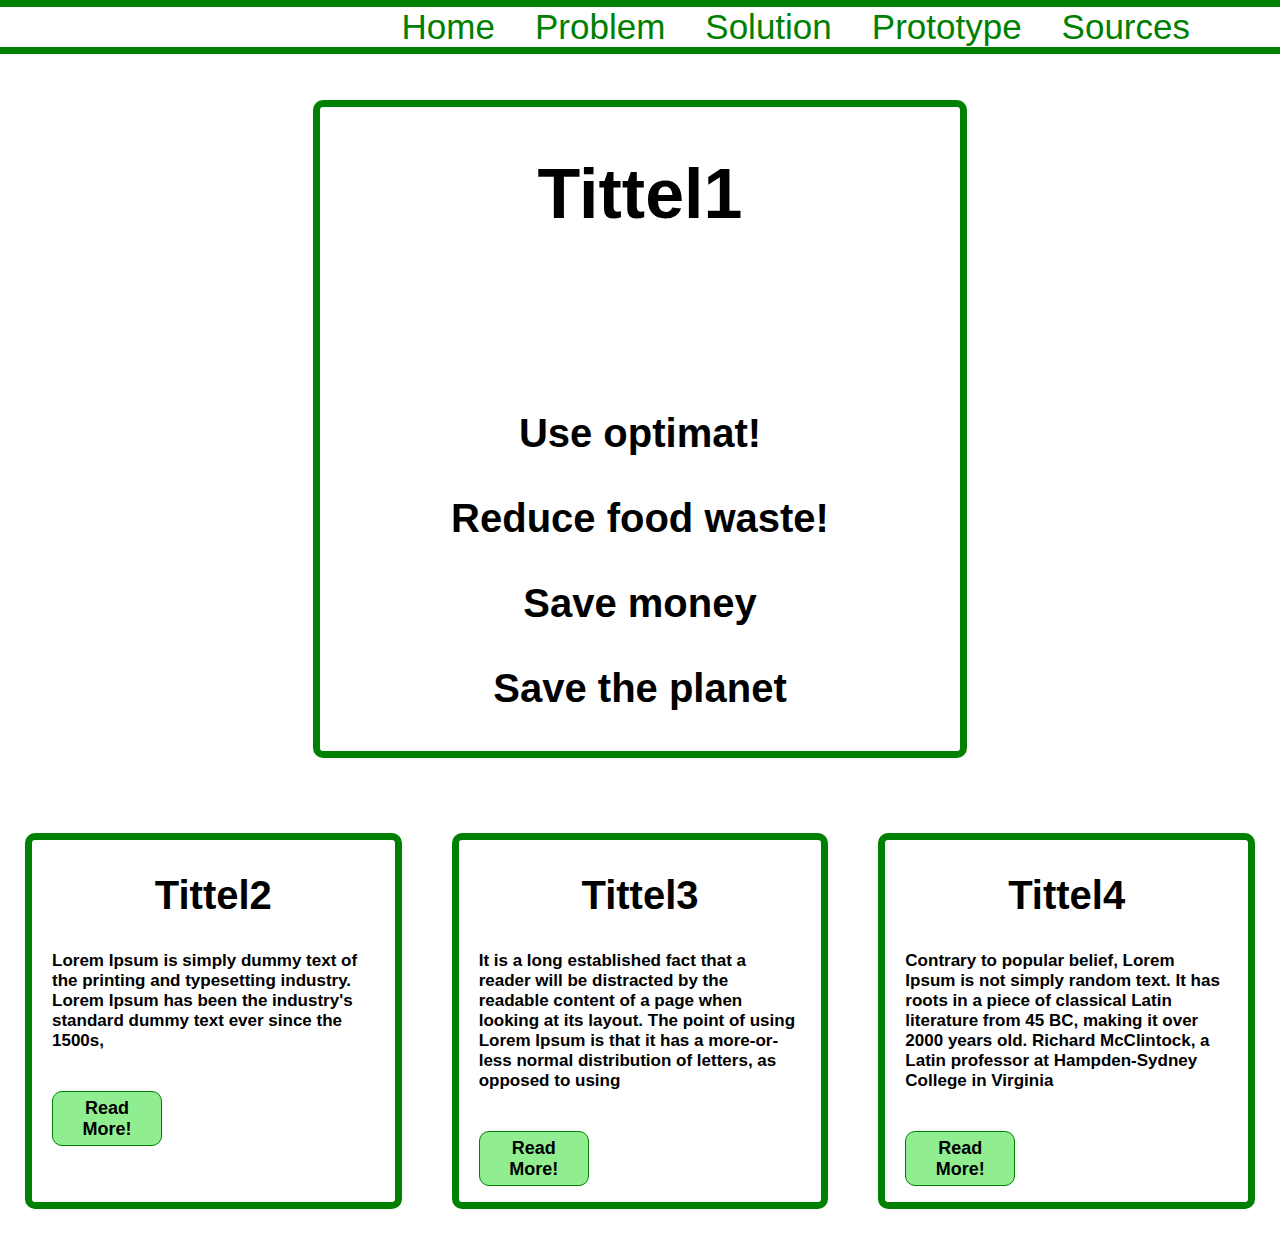
==== home.html @ 686adeed "ny navbar (kristian)" ====
<!DOCTYPE html>
<html lang="en">
    <head>
        <meta charset="UTF-8" />
        <title>Web final project</title>
        <link rel="stylesheet" type="text/css" href="stylesheet/style.css" />
        <link rel="stylesheet" type="text/css" href="stylesheet/Navbar.css">
    </head>
    <body>
        <div class="nav">
            <div class = "Nav_logo"><a href="">
                <img src="link til logo her" alt="" width="110px">
            </a></div>
            <div class = "Nav_text">
                <div class="Nav_text1"><a href="home.html">Home</a></div>
                <div class="Nav_text1"><a href="">Problem</a></div>
                <div class="Nav_text1"><a href="solution.html">Solution</a></div>
                <div class="Nav_text1"><a href="prototype.html">Prototype</a></div>
                <div class="Nav_text1"><a href="">Sources</a></div>
            </div>
            
            <div class="dropdown">
            <div class = "burger">
                <div class = "line1"></div>
                <div class = "line2"></div>
                <div class = "line3"></div>
            </div>
                    <div class="dropdown_content">
                    <div class="Nav_text2"><a href="home.html">Home</a></div>
                    <div class="Nav_text2"><a href="">Problem</a></div>
                    <div class="Nav_text2"><a href="solution.html">Solution</a></div>
                    <div class="Nav_text2"><a href="prototype.html">Prototype</a></div>
                    <div class="Nav_text2"><a href="">Sources</a></div>
                </div>
            </div>
        
        
                
            
        </div>
        <main>
            <div class="container1">
                <div class="box1">
                    <h1>
                        Tittel1
                        <div class="logo">
                            <img src="Images/logo.png" alt="" width="200px" />
                        </div>
                    </h1>
                    <h2>
                        <p>Use optimat!</p>
                        <p>Reduce food waste!</p>
                        <p>Save money</p>
                        <p>Save the planet</p>
                    </h2>
                </div>
            </div>
            <div class="container2">
                <div class="box2">
                    <h2>Tittel2</h2>
                    <h4>
                        <p>
                            Lorem Ipsum is simply dummy text of the printing and
                            typesetting industry. Lorem Ipsum has been the
                            industry's standard dummy text ever since the 1500s,
                        </p>
                    </h4>

                    <p>
                        <a href="Navbar2.html"
                            ><button type="button">Read More!</button></a
                        >
                    </p>
                </div>

                <div class="box2">
                    <h2>Tittel3</h2>

                    <h4>
                        <p>
                            It is a long established fact that a reader will be
                            distracted by the readable content of a page when
                            looking at its layout. The point of using Lorem
                            Ipsum is that it has a more-or-less normal
                            distribution of letters, as opposed to using
                        </p>
                    </h4>

                    <p>
                        <a href="Navbar2.html"
                            ><button type="button">Read More!</button></a
                        >
                    </p>
                </div>
                <div class="box2">
                    <h2>Tittel4</h2>

                    <h4>
                        <p>
                            Contrary to popular belief, Lorem Ipsum is not
                            simply random text. It has roots in a piece of
                            classical Latin literature from 45 BC, making it
                            over 2000 years old. Richard McClintock, a Latin
                            professor at Hampden-Sydney College in Virginia
                        </p>
                    </h4>

                    <p>
                        <a href="Navbar2.html"
                            ><button type="button">Read More!</button></a
                        >
                    </p>
                </div>
            </div>
        </main>
    </body>
</html>
---- stylesheet/style.css ----
.container1 {
    display: flex;
}
.container2 {
    display: flex;
}
.box1 {
    margin-top: 100px;
    border: solid;
    border-width: 7px 7px 7px 7px;
    border-radius: 10px;
    border-color: green;
    margin-right: auto;
    margin-left: auto;
    background-color: white;
    color: black;
    width: 50%;
}
.logo {
    margin-bottom: auto;
    margin-top: auto;
    margin-top: 50px;
}
.box2 {
    border: solid;
    border-width: 7px 7px 7px 7px;
    border-radius: 10px;
    border-color: green;
    margin: 25px;
    flex: 1;
    background-color: white;
    color: black;
    margin-top: 75px;
}

h1 {
    text-align: center;
    font-size: 70px;
}
h2 {
    font-size: 40px;
    text-align: center;
}
h4 {
    margin: 20px;
    font-size: 17px;
}
button {
    height: 55px;
    width: 110px;
    border-radius: 10px;
    background-color: lightgreen;
    margin-left: auto;
    margin-right: auto;
    font-weight: 800;
    border: solid;
    border-width: 1px 1px 1px 1px;
    border-color: green;
    color: black;
    font-size: 18px;
    cursor: pointer;
    position: relative;
    margin-left: 20px;
    margin-top: 20px;
}
button:hover {
    background-color: green;
    color: white;
    border-color: black;
}

#body {
    display: flex;
    flex-direction: column;
    flex-wrap: wrap;
    justify-content: center;
    align-content: center;
}

#row {
    display: flex;
    flex-direction: row;
    flex-wrap: wrap;
}

#divText3 {
    width: 30%;
    padding-bottom: 20px;
}

#divImg3 {
    width: 40%;
    padding-bottom: 20px;
}

#divImg3 img {
    width: 40%;
    height: 70%;
}

#divText {
    padding-bottom: 20px;
    width: 50%;
}

#text {
    font-size: 30px;
}
@media only screen and (max-width: 1024px) {
    #divText3 {
        width: 100%;
    }

    #divImg3 img {
        width: 20%;
    }

    #divImg3 {
        width: 100%;
    }

    #divText {
        width: 100%;
    }

    .container2 {
        flex-direction: column;
    }
    h1 {
        font-size: 45px;
    }
    h2 {
        font-size: 20px;
    }
    .box2 {
        margin-right: 150px;
        margin-left: 150px;
        margin-top: 50px;
        margin-bottom: 50px;
    }
    .box1 {
        margin-bottom: 100px;
    }
    .nav img {
        width: 75px;
    }
    a {
        font-size: 25px;
    }
    button {
        margin-bottom: 20px;
    }
}

@media only screen and (max-width: 900px) {
    #text {
        font-size: 20px;
    }
}
---- stylesheet/Navbar.css ----
body{
    margin: 0;
    background-color: white;
    min-width: 0px;
    font-family: "Arial", Times, Sans-serif;
}

.nav{
    position: fixed;
    display: flex;
    width: 100%;
    border: solid;
    border-width: 7px 0px 7px 0px;
    border-color: green;
    justify-content: space-between;
    background-color: white;
    

}
.Nav_text{
    display: flex;
    order: 2;
    margin-right: 50px;
    margin-top:auto;
    margin-bottom: auto;
}
a{
    text-decoration: none;
    color: green;
    font-size: 35px;
}
a:hover{
    text-decoration: underline;
}
.Nav_logo{
    order:2;
    margin-left: 10px;
    margin-right: 60px;
}
.Nav_text1{
    margin-right: 40px;
  }
.dropdown{
    display: none;
    order: 2;
    margin-top: auto;
    margin-bottom: auto;
    cursor: pointer;
    margin-right: 84px;
}
.burger{
    border: solid;
    border-width: 5px;
    border-color: green;
    border-radius: 100px;
    padding: 10px;
    margin-left: 10px;
    margin-right: 10px;
}
.burger div{
    width: 40px;
    height: 10px;
    background-color: green;
    margin: 7px;
    order: 3;
    border-radius: 10px;
}  

.dropdown_content {
    display: none;
    position: absolute;
    background-color: white;
    min-width: 250px;
    padding: 25px 10px;
    z-index: 1;
    box-shadow: 0 25px 20px rgba(0, 0, 0, 0.3);
    line-height: 60px; 
    height: 1000%;
    right: 0;
    text-align: center;
}

.dropdown:hover .dropdown_content {
  display: block;
}

@media only screen and (max-width: 1024px) {
    .Nav_text{
        display: none;
    }
    .dropdown{
        display:block
    }
}
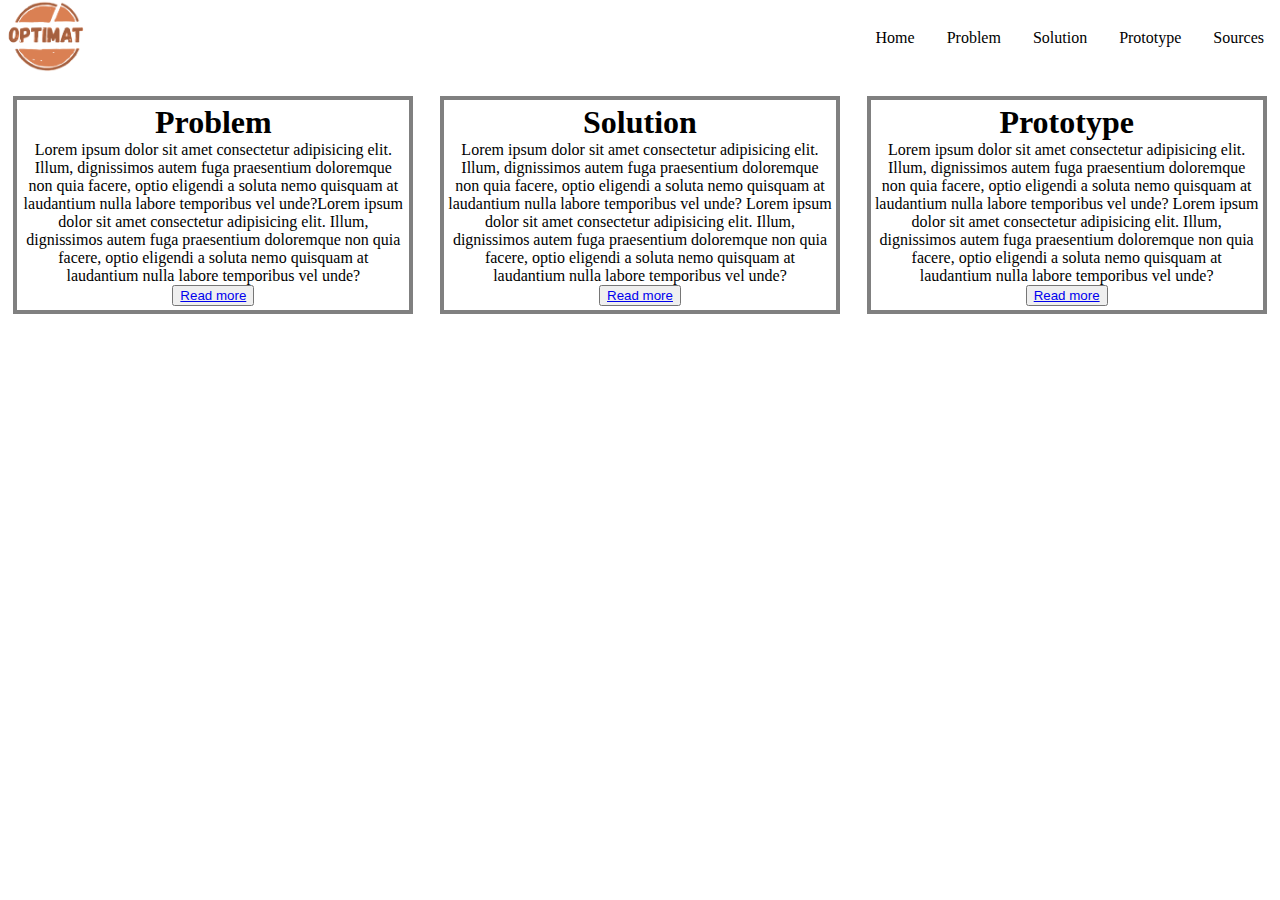
==== commit 8ccc9ec1: "lå til logo" ====
--- a/home.html
+++ b/home.html
@@ -3,115 +3,52 @@
     <head>
         <meta charset="UTF-8" />
         <title>Web final project</title>
-        <link rel="stylesheet" type="text/css" href="stylesheet/style.css" />
-        <link rel="stylesheet" type="text/css" href="stylesheet/Navbar.css">
+        <link rel="stylesheet" href="stylesheet/style.css" />
     </head>
     <body>
-        <div class="nav">
-            <div class = "Nav_logo"><a href="">
-                <img src="link til logo her" alt="" width="110px">
-            </a></div>
-            <div class = "Nav_text">
-                <div class="Nav_text1"><a href="home.html">Home</a></div>
-                <div class="Nav_text1"><a href="">Problem</a></div>
-                <div class="Nav_text1"><a href="solution.html">Solution</a></div>
-                <div class="Nav_text1"><a href="prototype.html">Prototype</a></div>
-                <div class="Nav_text1"><a href="">Sources</a></div>
+        <header>
+            <div>
+                <img class="logo" src="imgs/optimat-logo.png" alt="Optimat logo" />
             </div>
-            
-            <div class="dropdown">
-            <div class = "burger">
-                <div class = "line1"></div>
-                <div class = "line2"></div>
-                <div class = "line3"></div>
-            </div>
-                    <div class="dropdown_content">
-                    <div class="Nav_text2"><a href="home.html">Home</a></div>
-                    <div class="Nav_text2"><a href="">Problem</a></div>
-                    <div class="Nav_text2"><a href="solution.html">Solution</a></div>
-                    <div class="Nav_text2"><a href="prototype.html">Prototype</a></div>
-                    <div class="Nav_text2"><a href="">Sources</a></div>
-                </div>
-            </div>
-        
-        
-                
-            
+            <nav>
+                <ul>
+                    <li>
+                        <a href="home.html">Home</a>
+                    </li>
+                    <li>
+                        <a href="problem.html">Problem</a>
+                    </li>
+                    <li>
+                        <a href="solution.html">Solution</a>
+                    </li>
+                    <li>
+                        <a class="active" href="prototype.html">Prototype</a>
+                    </li>
+                    <li>
+                        <a href="sources.html">Sources</a>
+                    </li>
+                </ul>
+            </nav>
+        </header>              
         </div>
         <main>
-            <div class="container1">
-                <div class="box1">
-                    <h1>
-                        Tittel1
-                        <div class="logo">
-                            <img src="Images/logo.png" alt="" width="200px" />
-                        </div>
-                    </h1>
-                    <h2>
-                        <p>Use optimat!</p>
-                        <p>Reduce food waste!</p>
-                        <p>Save money</p>
-                        <p>Save the planet</p>
-                    </h2>
+            <section>
+                <div class="home-text">
+                    <h1>Problem</h1>
+                    <p>Lorem ipsum dolor sit amet consectetur adipisicing elit. Illum, dignissimos autem fuga praesentium doloremque non quia facere, optio eligendi a soluta nemo quisquam at laudantium nulla labore temporibus vel unde?Lorem ipsum dolor sit amet consectetur adipisicing elit. Illum, dignissimos autem fuga praesentium doloremque non quia facere, optio eligendi a soluta nemo quisquam at laudantium nulla labore temporibus vel unde?</p>
+                    <button><a href="problem.html">Read more</a></button>
                 </div>
-            </div>
-            <div class="container2">
-                <div class="box2">
-                    <h2>Tittel2</h2>
-                    <h4>
-                        <p>
-                            Lorem Ipsum is simply dummy text of the printing and
-                            typesetting industry. Lorem Ipsum has been the
-                            industry's standard dummy text ever since the 1500s,
-                        </p>
-                    </h4>
-
-                    <p>
-                        <a href="Navbar2.html"
-                            ><button type="button">Read More!</button></a
-                        >
-                    </p>
+                <div class="home-text">
+                    <h1>Solution</h1>
+                    <p>Lorem ipsum dolor sit amet consectetur adipisicing elit. Illum, dignissimos autem fuga praesentium doloremque non quia facere, optio eligendi a soluta nemo quisquam at laudantium nulla labore temporibus vel unde? Lorem ipsum dolor sit amet consectetur adipisicing elit. Illum, dignissimos autem fuga praesentium doloremque non quia facere, optio eligendi a soluta nemo quisquam at laudantium nulla labore temporibus vel unde?</p>
+                    <button><a href="solution.html">Read more</a></button>
                 </div>
-
-                <div class="box2">
-                    <h2>Tittel3</h2>
-
-                    <h4>
-                        <p>
-                            It is a long established fact that a reader will be
-                            distracted by the readable content of a page when
-                            looking at its layout. The point of using Lorem
-                            Ipsum is that it has a more-or-less normal
-                            distribution of letters, as opposed to using
-                        </p>
-                    </h4>
-
-                    <p>
-                        <a href="Navbar2.html"
-                            ><button type="button">Read More!</button></a
-                        >
-                    </p>
+                <div class="home-text">
+                    <h1>Prototype</h1>
+                    <p>Lorem ipsum dolor sit amet consectetur adipisicing elit. Illum, dignissimos autem fuga praesentium doloremque non quia facere, optio eligendi a soluta nemo quisquam at laudantium nulla labore temporibus vel unde? Lorem ipsum dolor sit amet consectetur adipisicing elit. Illum, dignissimos autem fuga praesentium doloremque non quia facere, optio eligendi a soluta nemo quisquam at laudantium nulla labore temporibus vel unde?</p>
+                    <button><a href="prototype.html">Read more</a></button>
                 </div>
-                <div class="box2">
-                    <h2>Tittel4</h2>
-
-                    <h4>
-                        <p>
-                            Contrary to popular belief, Lorem Ipsum is not
-                            simply random text. It has roots in a piece of
-                            classical Latin literature from 45 BC, making it
-                            over 2000 years old. Richard McClintock, a Latin
-                            professor at Hampden-Sydney College in Virginia
-                        </p>
-                    </h4>
-
-                    <p>
-                        <a href="Navbar2.html"
-                            ><button type="button">Read More!</button></a
-                        >
-                    </p>
-                </div>
-            </div>
+            </section>
         </main>
     </body>
 </html>
--- a/stylesheet/style.css
+++ b/stylesheet/style.css
@@ -1,159 +1,124 @@
-.container1 {
+/* Css reset */
+* {
+    margin: 0;
+    
+}
+/* NavBar */
+header {
     display: flex;
-}
-.container2 {
-    display: flex;
-}
-.box1 {
-    margin-top: 100px;
-    border: solid;
-    border-width: 7px 7px 7px 7px;
-    border-radius: 10px;
-    border-color: green;
-    margin-right: auto;
-    margin-left: auto;
+    justify-content: space-between;
+    align-items: center;
     background-color: white;
-    color: black;
-    width: 50%;
-}
-.logo {
-    margin-bottom: auto;
-    margin-top: auto;
-    margin-top: 50px;
-}
-.box2 {
-    border: solid;
-    border-width: 7px 7px 7px 7px;
-    border-radius: 10px;
-    border-color: green;
-    margin: 25px;
-    flex: 1;
-    background-color: white;
-    color: black;
-    margin-top: 75px;
 }
 
-h1 {
-    text-align: center;
-    font-size: 70px;
-}
-h2 {
-    font-size: 40px;
-    text-align: center;
-}
-h4 {
-    margin: 20px;
-    font-size: 17px;
-}
-button {
-    height: 55px;
-    width: 110px;
-    border-radius: 10px;
-    background-color: lightgreen;
-    margin-left: auto;
-    margin-right: auto;
-    font-weight: 800;
-    border: solid;
-    border-width: 1px 1px 1px 1px;
-    border-color: green;
-    color: black;
-    font-size: 18px;
-    cursor: pointer;
-    position: relative;
-    margin-left: 20px;
-    margin-top: 20px;
-}
-button:hover {
-    background-color: green;
-    color: white;
-    border-color: black;
+.logo {
+    max-height: 72px;
 }
 
-#body {
+nav ul {
     display: flex;
-    flex-direction: column;
-    flex-wrap: wrap;
-    justify-content: center;
-    align-content: center;
+    list-style-type: none;
 }
 
-#row {
+.nav-item {  
+}
+
+nav a {
+    text-decoration: none;
+    padding: 30px 16px;
+    color: black;
+}
+
+nav .active {
+    /* en type styling her */
+}
+
+nav a:hover {
+    background-color: darkgray;
+}
+
+/* global? */
+
+section {
     display: flex;
     flex-direction: row;
-    flex-wrap: wrap;
+    justify-content: space-around; /* Eller center? */
+    margin: 8px 0;
+    width: 100%;
 }
 
-#divText3 {
+/* Home */
+.home-text {
+    text-align: center;
     width: 30%;
-    padding-bottom: 20px;
+    margin: 12px;
+    padding: 4px;
+    border: solid gray 4px;
+}
+/* Problem */
+
+.big-picture {
+    max-height: 300px;
+    width: 100%;
+}
+.problem-text {
+    width: 35%;
+    margin: 8px;
+}
+.problem-question {
+    border: solid green 4px;
+}
+.problem-person {
+    width: 30%;
+    text-align: center;
+    margin: 8px;
+}
+.problem-solution {
+    width: 40%;
+    border: solid gray 4px;
 }
 
-#divImg3 {
-    width: 40%;
-    padding-bottom: 20px;
+.problem-img {
+    max-height: 350px;
+    max-width: 250px;
+}
+.problem-solution-img {
+    max-height: 300px;
 }
 
-#divImg3 img {
-    width: 40%;
-    height: 70%;
+/* Solution */
+.solution-text {
+    width: 35%;
+    margin: 8px;
+}
+.solution-img {
+    
 }
 
-#divText {
-    padding-bottom: 20px;
-    width: 50%;
+/* Prototype */
+.prototype-text {
+    width: 45%;
+    margin: 8px;
 }
 
-#text {
-    font-size: 30px;
+.prototype-img {
 }
-@media only screen and (max-width: 1024px) {
-    #divText3 {
+
+/* Sources */
+.sources ul {
+    flex-direction: column;
+}
+
+@media only screen and (max-width: 600px) {
+    section {
+        flex-direction: column;
+        align-items: center;
+    }
+    .home-text,
+    .problem-text,
+    .prototype-text,
+    .solution-text,
+    .problem-person {
         width: 100%;
     }
-
-    #divImg3 img {
-        width: 20%;
-    }
-
-    #divImg3 {
-        width: 100%;
-    }
-
-    #divText {
-        width: 100%;
-    }
-
-    .container2 {
-        flex-direction: column;
-    }
-    h1 {
-        font-size: 45px;
-    }
-    h2 {
-        font-size: 20px;
-    }
-    .box2 {
-        margin-right: 150px;
-        margin-left: 150px;
-        margin-top: 50px;
-        margin-bottom: 50px;
-    }
-    .box1 {
-        margin-bottom: 100px;
-    }
-    .nav img {
-        width: 75px;
-    }
-    a {
-        font-size: 25px;
-    }
-    button {
-        margin-bottom: 20px;
-    }
 }
-
-@media only screen and (max-width: 900px) {
-    #text {
-        font-size: 20px;
-    }
-}
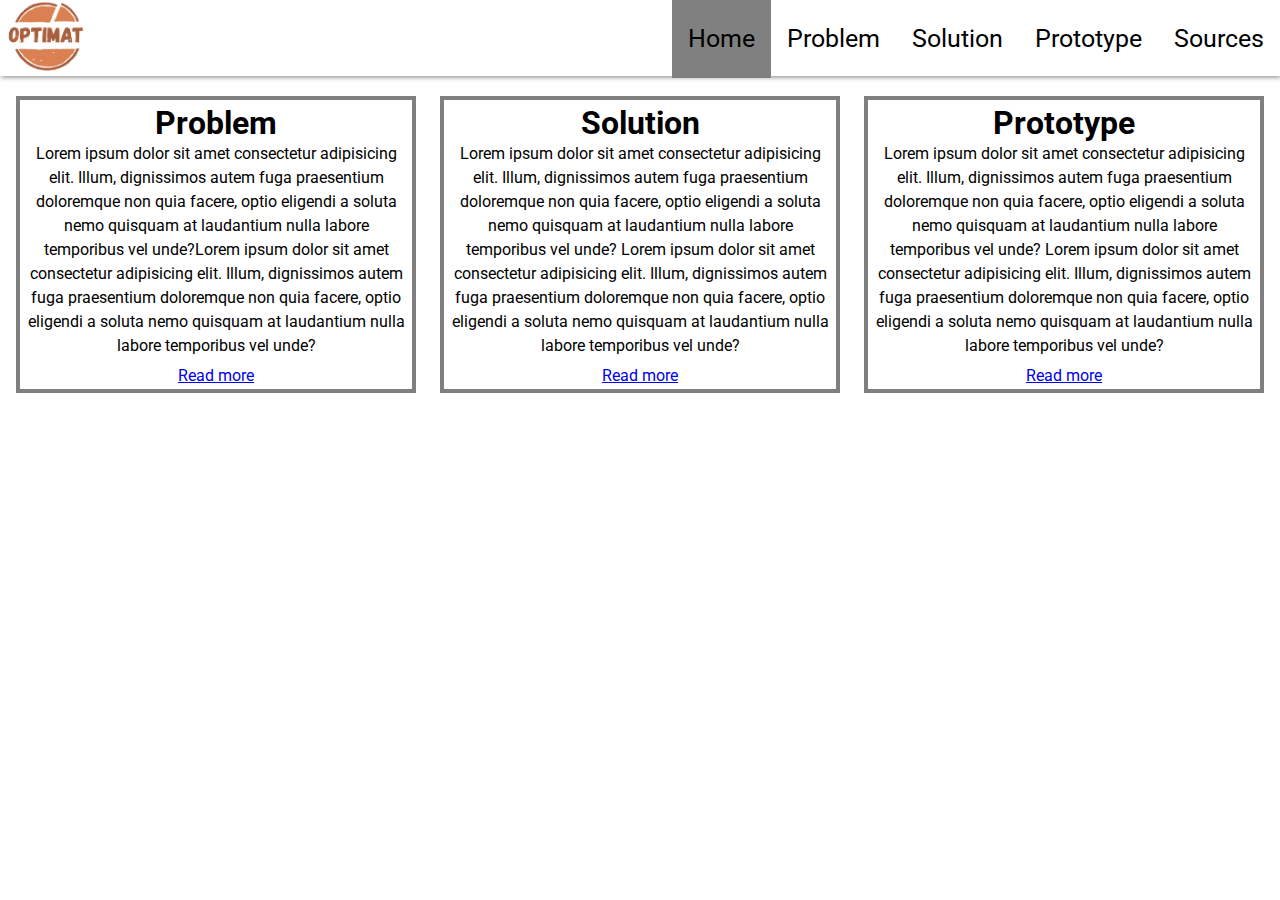
==== commit 61f6b77d: "active fix" ====
--- a/home.html
+++ b/home.html
@@ -10,10 +10,10 @@
             <div>
                 <img class="logo" src="imgs/optimat-logo.png" alt="Optimat logo" />
             </div>
-            <nav>
+            <nav class="nav-desktop">
                 <ul>
                     <li>
-                        <a href="home.html">Home</a>
+                        <a class="active" href="home.html">Home</a>
                     </li>
                     <li>
                         <a href="problem.html">Problem</a>
@@ -22,7 +22,26 @@
                         <a href="solution.html">Solution</a>
                     </li>
                     <li>
-                        <a class="active" href="prototype.html">Prototype</a>
+                        <a href="prototype.html">Prototype</a>
+                    </li>
+                    <li>
+                        <a href="sources.html">Sources</a>
+                    </li>
+                </ul>
+            </nav>
+            <nav class="nav-mobile">
+                <ul>
+                    <li>
+                        <a class="active" href="home.html">Home</a>
+                    </li>
+                    <li>
+                        <a href="problem.html">Problem</a>
+                    </li>
+                    <li>
+                        <a href="solution.html">Solution</a>
+                    </li>
+                    <li>
+                        <a href="prototype.html">Prototype</a>
                     </li>
                     <li>
                         <a href="sources.html">Sources</a>
@@ -36,17 +55,17 @@
                 <div class="home-text">
                     <h1>Problem</h1>
                     <p>Lorem ipsum dolor sit amet consectetur adipisicing elit. Illum, dignissimos autem fuga praesentium doloremque non quia facere, optio eligendi a soluta nemo quisquam at laudantium nulla labore temporibus vel unde?Lorem ipsum dolor sit amet consectetur adipisicing elit. Illum, dignissimos autem fuga praesentium doloremque non quia facere, optio eligendi a soluta nemo quisquam at laudantium nulla labore temporibus vel unde?</p>
-                    <button><a href="problem.html">Read more</a></button>
+                    <a href="problem.html">Read more</a>
                 </div>
                 <div class="home-text">
                     <h1>Solution</h1>
                     <p>Lorem ipsum dolor sit amet consectetur adipisicing elit. Illum, dignissimos autem fuga praesentium doloremque non quia facere, optio eligendi a soluta nemo quisquam at laudantium nulla labore temporibus vel unde? Lorem ipsum dolor sit amet consectetur adipisicing elit. Illum, dignissimos autem fuga praesentium doloremque non quia facere, optio eligendi a soluta nemo quisquam at laudantium nulla labore temporibus vel unde?</p>
-                    <button><a href="solution.html">Read more</a></button>
+                    <a href="solution.html">Read more</a>
                 </div>
                 <div class="home-text">
                     <h1>Prototype</h1>
                     <p>Lorem ipsum dolor sit amet consectetur adipisicing elit. Illum, dignissimos autem fuga praesentium doloremque non quia facere, optio eligendi a soluta nemo quisquam at laudantium nulla labore temporibus vel unde? Lorem ipsum dolor sit amet consectetur adipisicing elit. Illum, dignissimos autem fuga praesentium doloremque non quia facere, optio eligendi a soluta nemo quisquam at laudantium nulla labore temporibus vel unde?</p>
-                    <button><a href="prototype.html">Read more</a></button>
+                    <a href="prototype.html">Read more</a>
                 </div>
             </section>
         </main>
--- a/stylesheet/style.css
+++ b/stylesheet/style.css
@@ -1,39 +1,44 @@
+@import url('https://fonts.googleapis.com/css?family=Roboto:300,400,700&display=swap');
+/* Kan fjerne denne om folk ikke liker den? */
 /* Css reset */
 * {
     margin: 0;
-    
+    font-family: "roboto", sans-serif;
 }
 /* NavBar */
 header {
     display: flex;
     justify-content: space-between;
     align-items: center;
-    background-color: white;
+    background-image: white;
+    box-shadow: 1px 1px 5px gray;
 }
 
 .logo {
     max-height: 72px;
 }
 
-nav ul {
+.nav-desktop ul {
     display: flex;
     list-style-type: none;
 }
-
-.nav-item {  
+.nav-mobile {
+    display: none;
 }
 
-nav a {
+.nav-desktop a {
     text-decoration: none;
-    padding: 30px 16px;
+    font-size: 25px;
+    padding: 25px 16px;
     color: black;
 }
 
-nav .active {
-    /* en type styling her */
+.nav-desktop .active {
+    /* en type styling her ?*/
+    background-color: gray;
 }
 
-nav a:hover {
+.nav-desktop a:hover {
     background-color: darkgray;
 }
 
@@ -42,9 +47,19 @@
 section {
     display: flex;
     flex-direction: row;
-    justify-content: space-around; /* Eller center? */
+    justify-content: center; /* Eller space around? */
     margin: 8px 0;
     width: 100%;
+}
+h2 {
+    font-weight: 700;
+}
+p {
+    font-weight: 400;
+}
+h2, p{
+    margin-bottom: 0.5em;
+    line-height: 1.5em;
 }
 
 /* Home */
@@ -66,25 +81,35 @@
     margin: 8px;
 }
 .problem-question {
-    border: solid green 4px;
+    padding: 4px;
+    border: solid gray 2px;
+    font-weight: bold;
 }
 .problem-person {
     width: 30%;
     text-align: center;
     margin: 8px;
+    padding: 8px;
+    border-radius: 4px 4px;
+        /* offset-x | offset-y | blur-radius | spread-radius | color */
+        box-shadow: 2px 2px 8px 4px rgba(0, 0, 0, 0.2);
 }
 .problem-solution {
-    width: 40%;
+    width: 35%;
+    padding: 8px;
+    text-align: center;
     border: solid gray 4px;
+    font-weight: 300;
+}
+.problem-solution-img {
+    max-height: 300px;
 }
 
 .problem-img {
     max-height: 350px;
     max-width: 250px;
 }
-.problem-solution-img {
-    max-height: 300px;
-}
+
 
 /* Solution */
 .solution-text {
@@ -92,6 +117,8 @@
     margin: 8px;
 }
 .solution-img {
+    max-width: 250px;
+    max-height: 150px;
     
 }
 
@@ -109,7 +136,32 @@
     flex-direction: column;
 }
 
-@media only screen and (max-width: 600px) {
+@media only screen and (max-width: 650px) {
+    .nav-desktop {
+        display: none;
+        
+    }
+    .nav-mobile {
+        display: flex;
+    }
+    header {
+        flex-direction: column;
+        
+    }
+    .nav-mobile ul {
+        list-style-type: none;
+        padding: 0;
+        text-align: center;
+    }
+    .nav-mobile a {
+        text-decoration: none;
+        font-size: 25px;
+        color: black;
+    }
+    .nav-mobile .active {
+        /* en type styling her ?*/
+        background-color: gray;
+    }
     section {
         flex-direction: column;
         align-items: center;
@@ -118,7 +170,14 @@
     .problem-text,
     .prototype-text,
     .solution-text,
-    .problem-person {
-        width: 100%;
+    .problem-person,
+    .problem-question,
+    .problem-solution {
+        width: 90%;
+    }
+    nav ul {
+        /* flex-direction: column;
+        margin: 20px; */
+        /* Må gjøres responsive */
     }
 }
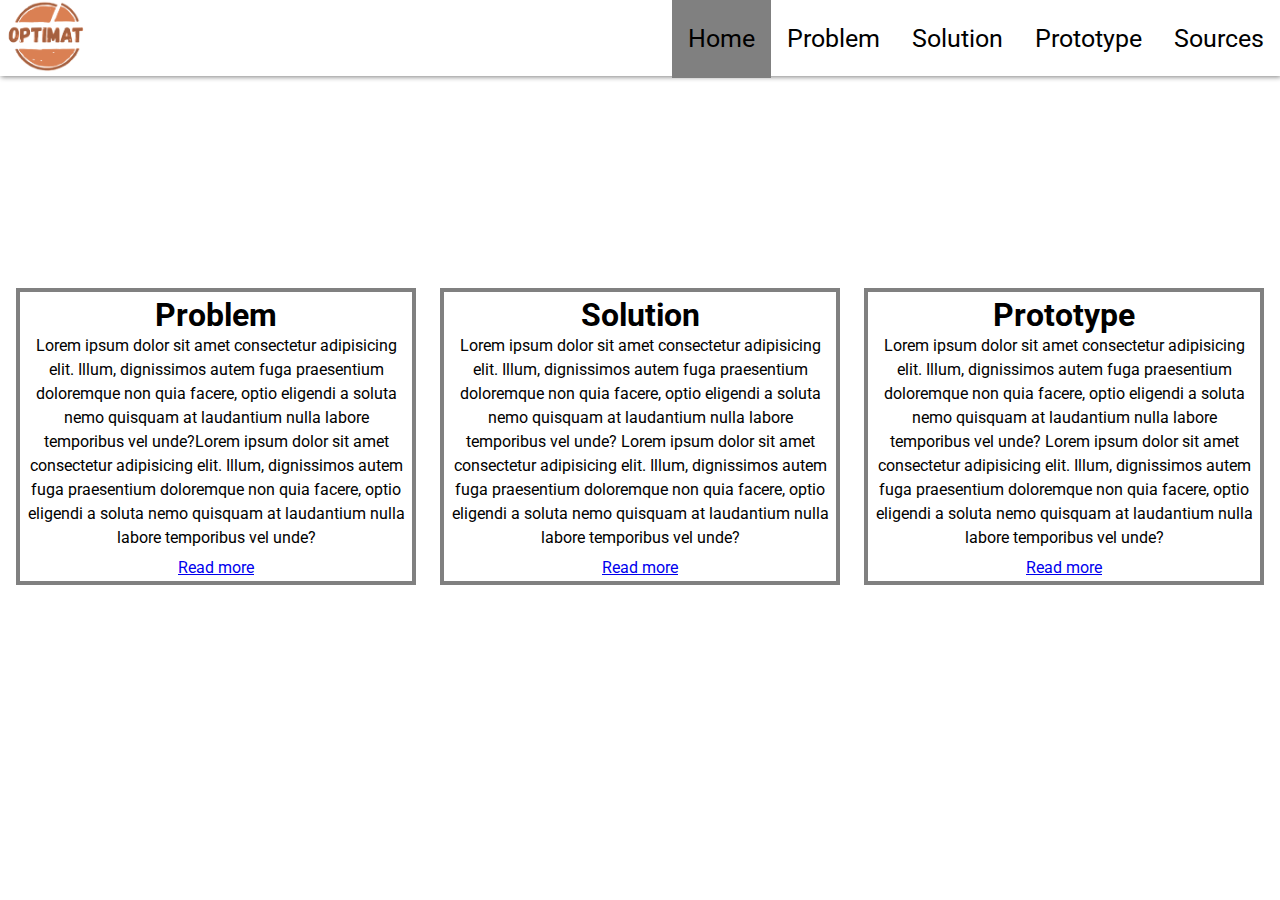
==== commit 8edcae68: "Update home.html" ====
--- a/home.html
+++ b/home.html
@@ -8,7 +8,11 @@
     <body>
         <header>
             <div>
-                <img class="logo" src="imgs/optimat-logo.png" alt="Optimat logo" />
+                <img
+                    class="logo"
+                    src="imgs/optimat-logo.png"
+                    alt="Optimat logo"
+                />
             </div>
             <nav class="nav-desktop">
                 <ul>
@@ -48,23 +52,49 @@
                     </li>
                 </ul>
             </nav>
-        </header>              
-        </div>
+        </header>
         <main>
-            <section>
+            <section id="home-sect">
                 <div class="home-text">
                     <h1>Problem</h1>
-                    <p>Lorem ipsum dolor sit amet consectetur adipisicing elit. Illum, dignissimos autem fuga praesentium doloremque non quia facere, optio eligendi a soluta nemo quisquam at laudantium nulla labore temporibus vel unde?Lorem ipsum dolor sit amet consectetur adipisicing elit. Illum, dignissimos autem fuga praesentium doloremque non quia facere, optio eligendi a soluta nemo quisquam at laudantium nulla labore temporibus vel unde?</p>
+                    <p>
+                        Lorem ipsum dolor sit amet consectetur adipisicing elit.
+                        Illum, dignissimos autem fuga praesentium doloremque non
+                        quia facere, optio eligendi a soluta nemo quisquam at
+                        laudantium nulla labore temporibus vel unde?Lorem ipsum
+                        dolor sit amet consectetur adipisicing elit. Illum,
+                        dignissimos autem fuga praesentium doloremque non quia
+                        facere, optio eligendi a soluta nemo quisquam at
+                        laudantium nulla labore temporibus vel unde?
+                    </p>
                     <a href="problem.html">Read more</a>
                 </div>
                 <div class="home-text">
                     <h1>Solution</h1>
-                    <p>Lorem ipsum dolor sit amet consectetur adipisicing elit. Illum, dignissimos autem fuga praesentium doloremque non quia facere, optio eligendi a soluta nemo quisquam at laudantium nulla labore temporibus vel unde? Lorem ipsum dolor sit amet consectetur adipisicing elit. Illum, dignissimos autem fuga praesentium doloremque non quia facere, optio eligendi a soluta nemo quisquam at laudantium nulla labore temporibus vel unde?</p>
+                    <p>
+                        Lorem ipsum dolor sit amet consectetur adipisicing elit.
+                        Illum, dignissimos autem fuga praesentium doloremque non
+                        quia facere, optio eligendi a soluta nemo quisquam at
+                        laudantium nulla labore temporibus vel unde? Lorem ipsum
+                        dolor sit amet consectetur adipisicing elit. Illum,
+                        dignissimos autem fuga praesentium doloremque non quia
+                        facere, optio eligendi a soluta nemo quisquam at
+                        laudantium nulla labore temporibus vel unde?
+                    </p>
                     <a href="solution.html">Read more</a>
                 </div>
                 <div class="home-text">
                     <h1>Prototype</h1>
-                    <p>Lorem ipsum dolor sit amet consectetur adipisicing elit. Illum, dignissimos autem fuga praesentium doloremque non quia facere, optio eligendi a soluta nemo quisquam at laudantium nulla labore temporibus vel unde? Lorem ipsum dolor sit amet consectetur adipisicing elit. Illum, dignissimos autem fuga praesentium doloremque non quia facere, optio eligendi a soluta nemo quisquam at laudantium nulla labore temporibus vel unde?</p>
+                    <p>
+                        Lorem ipsum dolor sit amet consectetur adipisicing elit.
+                        Illum, dignissimos autem fuga praesentium doloremque non
+                        quia facere, optio eligendi a soluta nemo quisquam at
+                        laudantium nulla labore temporibus vel unde? Lorem ipsum
+                        dolor sit amet consectetur adipisicing elit. Illum,
+                        dignissimos autem fuga praesentium doloremque non quia
+                        facere, optio eligendi a soluta nemo quisquam at
+                        laudantium nulla labore temporibus vel unde?
+                    </p>
                     <a href="prototype.html">Read more</a>
                 </div>
             </section>
--- a/stylesheet/style.css
+++ b/stylesheet/style.css
@@ -70,6 +70,10 @@
     padding: 4px;
     border: solid gray 4px;
 }
+
+#home-sect{
+    padding-top: 15%;
+}
 /* Problem */
 
 .big-picture {
@@ -129,6 +133,9 @@
 }
 
 .prototype-img {
+    margin-top: 40px;;
+    max-width: 250px;
+    max-height: 4000px;
 }
 
 /* Sources */
@@ -180,4 +187,8 @@
         margin: 20px; */
         /* Må gjøres responsive */
     }
+    
+    #home-sect{
+        padding-top: 0px;
+    }
 }
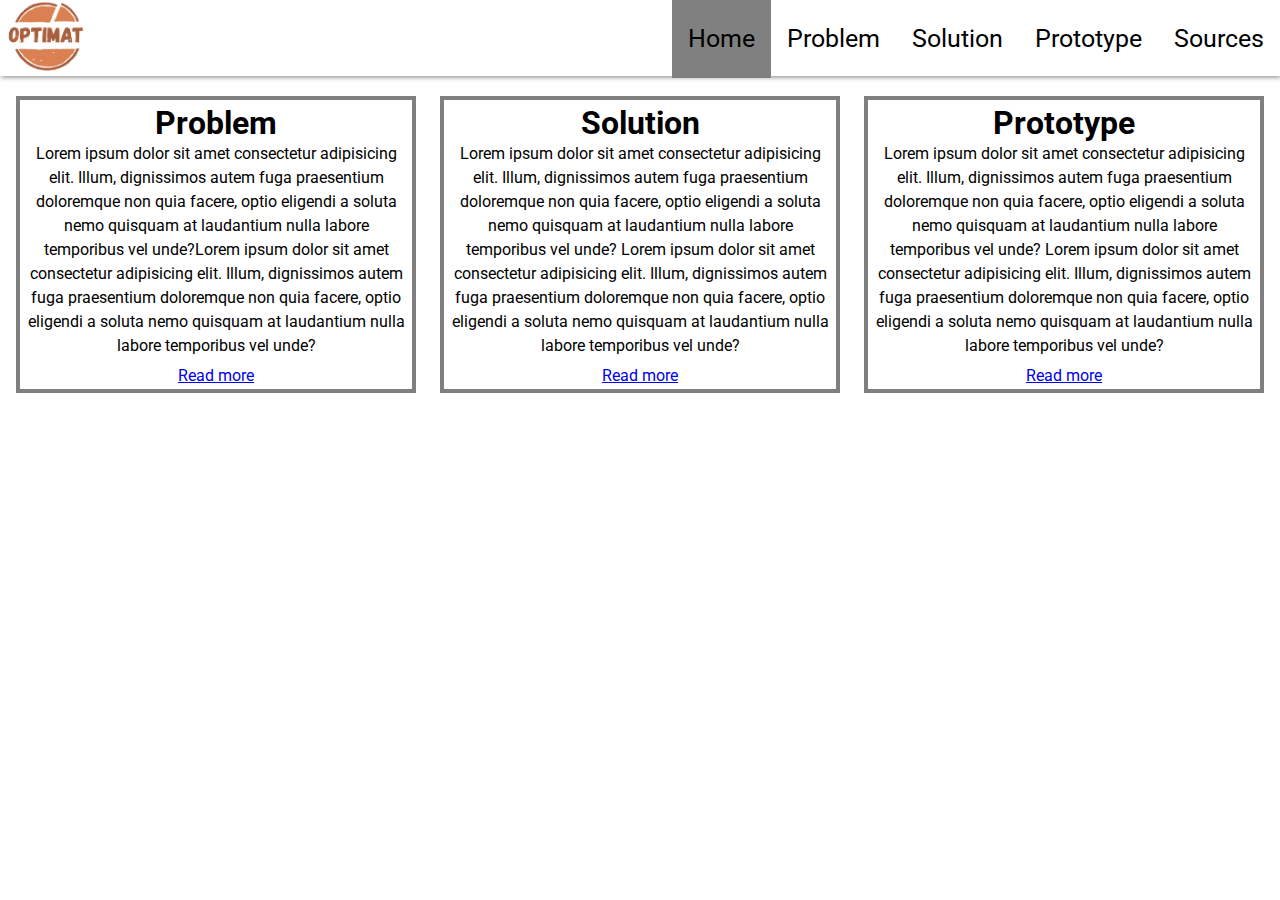
==== commit 96ceb227: "Update home.html" ====
--- a/home.html
+++ b/home.html
@@ -2,7 +2,7 @@
 <html lang="en">
     <head>
         <meta charset="UTF-8" />
-        <title>Web final project</title>
+        <title>Optimat - Hjem</title>
         <link rel="stylesheet" href="stylesheet/style.css" />
     </head>
     <body>
@@ -54,7 +54,7 @@
             </nav>
         </header>
         <main>
-            <section id="home-sect">
+            <section>
                 <div class="home-text">
                     <h1>Problem</h1>
                     <p>
